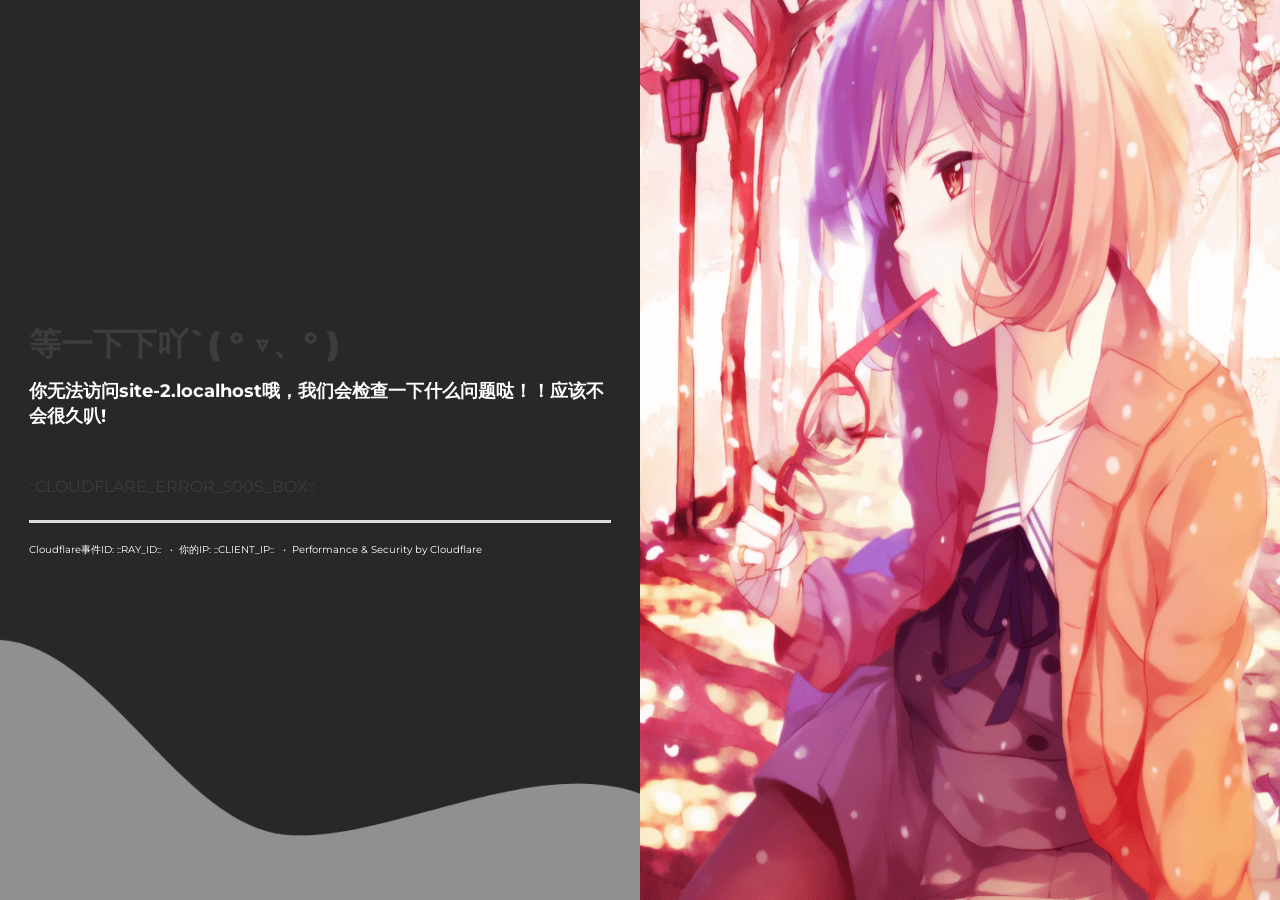
==== 5xx.html @ 1e0dc393 "Add WAF block page and CDN info worker with styles - Created a new HTML file for the WAF block page " ====
﻿<!DOCTYPE html>
<html lang="en">
<head>
    <title>无法连接到服务器 | ${hostText}</title>
    <meta charset="utf-8">
    <meta name="viewport" content="width=device-width, initial-scale=1, shrink-to-fit=no">
    <link rel="dns-prefetch" href="//fonts.gstatic.com">
    <link href="https://fonts.googleapis.com/css?family=Montserrat:400,500,600,900" rel="stylesheet">
    <link rel="stylesheet" href="assets/css/shared.css">
</head>
<body class="antialiased font-sans">
    <script id="page-config" type="application/json">{"title":"无法连接到服务器 | ${hostText}","hero":"等一下下吖ˋ( ° ▽、° )","messageHtml":"<h1 class=\"oops\" data-domain-text=\"你无法访问${hostText}哦，我们会检查一下什么问题哒！！应该不会很久叭!\">你无法访问${hostText}哦，我们会检查一下什么问题哒！！应该不会很久叭!</h1>","contentHtml":"::CLOUDFLARE_ERROR_500S_BOX::","image":"assets/images/5xx.png"}</script>
    <div id="page-root"></div>
    <script src="assets/js/theme.js"></script>
    <script src="assets/js/page-utils.js"></script>
    <script src="assets/js/page-renderer.js"></script>
</body>
</html>
---- assets/css/shared.css ----
﻿:root {
  --text-color: #3d3d3d;
  --muted-color: #747474;
  --border-color: #d3d3d3;
}

html {
  line-height: 1.15;
  -ms-text-size-adjust: 100%;
  -webkit-text-size-adjust: 100%;
  box-sizing: border-box;
}

body {
  margin: 0;
  font-family: 'Montserrat', sans-serif;
  background: #f8fafc;
  color: var(--text-color);
  -webkit-font-smoothing: antialiased;
  -moz-osx-font-smoothing: grayscale;
}

*, *::before, *::after { box-sizing: inherit; }
p { margin: 5px 0; }

/* Layout helpers used by the original templates */
.w-full { width: 100%; }
.flex { display: flex; }
.items-center { align-items: center; }
.justify-center { justify-content: center; }
.relative { position: relative; }
.absolute { position: absolute; }
.pb-full { padding-bottom: 100%; }
.max-w-sm { max-width: 40rem; }
.min-h-screen { min-height: 100vh; }
.h-2 { height: 0.18rem; }
.m-8 { margin: .5rem 1.8rem; }
.my-3 { margin-top: .75rem; margin-bottom: .75rem; }
.mb-7 { margin-bottom: 1rem; }
.leading-normal { line-height: 1.5; }
.bg-grey-light { background-color: #ddd; }
.text-5xl { font-size: 2rem; }
.text-2xl { font-size: 1.5rem; }
.text-grey-darker { color: #606f7b; }
.font-sans { font-family: 'Montserrat', sans-serif; }
.antialiased { -webkit-font-smoothing: antialiased; -moz-osx-font-smoothing: grayscale; }
.font-black { font-weight: 900; }

.main-body { min-height: 100vh; }
.left-sec {
  background-image: url('../images/bg-1x.jpg');
  background-position: bottom;
  background-size: contain;
  background-repeat: no-repeat;
  color: var(--text-color);
}
.left-sec p,
.left-sec ul li,
.left-sec h1 {
  font-size: 12px;
  color: var(--text-color);
  line-height: 1.35;
}
.left-sec ul { padding-left: 1.1rem; }
.left-sec ul li { margin-bottom: 1rem; }
.left-sec ul li strong { font-weight: 600; }
.left-sec p.std-text.bold { font-weight: 600; }
.left-sec p.highlight { font-size: 14px; font-weight: 600; }

.content-body { max-height: 66vh; overflow-y: auto; }
.sub-header h1 { font-size: 1.15rem !important; }
.sub-footer p { color: var(--muted-color); }
.sub-footer ul { padding: 0; }
.sub-footer ul li { color: var(--text-color); font-size: 10px; display: inline; margin-left: 5px; }
.sub-footer ul li:first-child { margin-left: 0; }
.sub-footer ul li::before { content: '•'; padding-right: 6px; }
.sub-footer ul li:first-child::before { content: none; }

.right-sec { background-size: 100% 100%; }

body.dark-mode {
  background-color: rgba(0, 0, 0, 0.842);
  color: white;
}
body.dark-mode .oops,
body.dark-mode .sub-footer ul li,
body.dark-mode .left-sec p,
body.dark-mode .left-sec h1,
body.dark-mode .left-sec ul li {
  color: white !important;
}

@media (max-width: 767px) {
  .main-body { display: grid; }
  .left-sec {
    order: 2;
    text-align: center;
    height: 70vh;
    background-image: url('../images/bg-1x-mobile.png') !important;
  }
  .right-sec {
    order: 1;
    padding-bottom: unset;
    background-size: 100% 185% !important;
    background-position: center;
    height: 30vh;
  }
  .m-8 { margin: .5rem 1.8rem; }
  .content-body { max-height: 66vh; overflow-y: auto; }
  .text-5xl { font-size: 1.7rem; }
  .mb-7 { margin-bottom: 1rem; }
  .sub-header h1 { font-size: 1.15rem !important; }
}

@media (min-width: 768px) {
  .md\:flex { display: flex; }
  .md\:w-1\/2 { width: 50%; }
  .md\:min-h-screen { min-height: 100vh; }
  .md\:pb-0 { padding-bottom: 0; }
  .md\:text-3xl { font-size: 1.875rem; }
  .md\:text-15xl { font-size: 2rem; }
  .md\:my-6 { margin-top: 1.5rem; margin-bottom: 1rem; }
}

@media (min-width: 768px) and (max-width: 992px) {
  .md\:w-1\/2 { width: 70%; }
  .md\:w-1\/2:last-child { width: 30%; }
  .right-sec { background-size: unset !important; }
  .left-sec { background-image: url('../images/bg-1x-tablet.png') !important; }
}

@media (min-width: 992px) {
  .lg\:bg-center { background-position: center; }
}
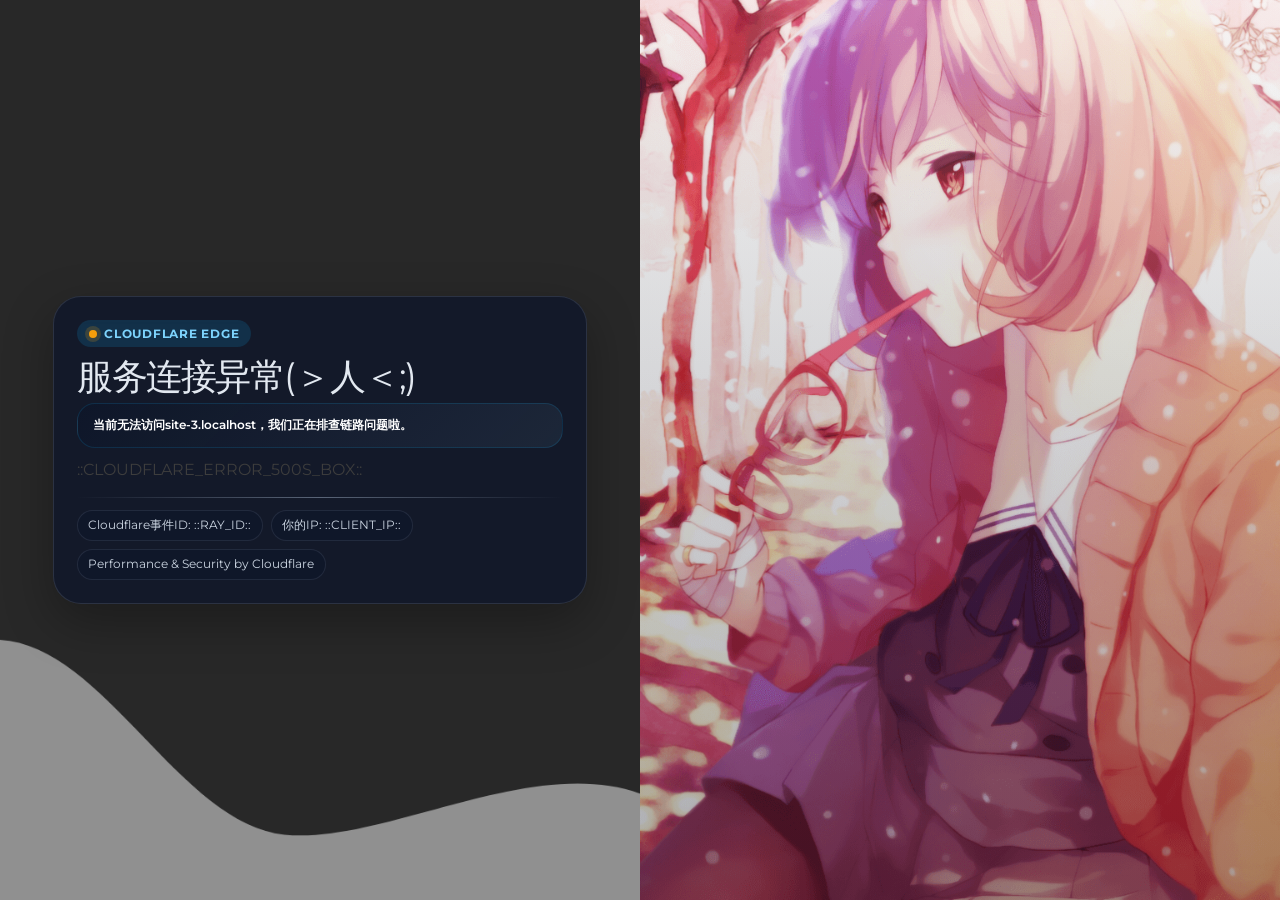
==== commit 004da478: "style: optimize the user experience. Signed-off-by: Milinda Brantini <C_A_T_T_E_R_Y@outlook.com>" ====
--- a/5xx.html
+++ b/5xx.html
@@ -1,18 +1,16 @@
 ﻿<!DOCTYPE html>
 <html lang="en">
 <head>
-    <title>无法连接到服务器 | ${hostText}</title>
     <meta charset="utf-8">
     <meta name="viewport" content="width=device-width, initial-scale=1, shrink-to-fit=no">
-    <link rel="dns-prefetch" href="//fonts.gstatic.com">
-    <link href="https://fonts.googleapis.com/css?family=Montserrat:400,500,600,900" rel="stylesheet">
+    <link rel="preconnect" href="https://fonts.gstatic.com" crossorigin>
+    <link rel="preconnect" href="https://fonts.googleapis.com" crossorigin>
+    <link href="https://fonts.googleapis.com/css2?family=Montserrat:wght@400;500;600;900&display=swap" rel="stylesheet">
     <link rel="stylesheet" href="assets/css/shared.css">
 </head>
 <body class="antialiased font-sans">
-    <script id="page-config" type="application/json">{"title":"无法连接到服务器 | ${hostText}","hero":"等一下下吖ˋ( ° ▽、° )","messageHtml":"<h1 class=\"oops\" data-domain-text=\"你无法访问${hostText}哦，我们会检查一下什么问题哒！！应该不会很久叭!\">你无法访问${hostText}哦，我们会检查一下什么问题哒！！应该不会很久叭!</h1>","contentHtml":"::CLOUDFLARE_ERROR_500S_BOX::","image":"assets/images/5xx.png"}</script>
+    <script id="page-config" type="application/json">{"title":"无法连接到服务器 | ${hostText}","accent":"yellow","hero":"服务连接异常(＞人＜;)","messageHtml":"<p class=\"page-summary\" data-domain-text=\"当前无法访问${hostText}，我们正在排查链路问题啦。\">当前无法访问${hostText}，我们正在排查链路问题啦。</p>","contentHtml":"::CLOUDFLARE_ERROR_500S_BOX::","image":"assets/images/5xx.png"}</script>
     <div id="page-root"></div>
-    <script src="assets/js/theme.js"></script>
-    <script src="assets/js/page-utils.js"></script>
-    <script src="assets/js/page-renderer.js"></script>
+    <script src="assets/js/page.js"></script>
 </body>
-</html>
+</html>
--- a/assets/css/shared.css
+++ b/assets/css/shared.css
@@ -14,7 +14,9 @@
 body {
   margin: 0;
   font-family: 'Montserrat', sans-serif;
-  background: #f8fafc;
+  background:
+    radial-gradient(circle at top left, rgba(255, 255, 255, 0.96), rgba(255, 255, 255, 0.84) 38%, rgba(248, 250, 252, 1) 100%),
+    #f8fafc;
   color: var(--text-color);
   -webkit-font-smoothing: antialiased;
   -moz-osx-font-smoothing: grayscale;
@@ -23,7 +25,6 @@
 *, *::before, *::after { box-sizing: inherit; }
 p { margin: 5px 0; }
 
-/* Layout helpers used by the original templates */
 .w-full { width: 100%; }
 .flex { display: flex; }
 .items-center { align-items: center; }
@@ -46,7 +47,216 @@
 .antialiased { -webkit-font-smoothing: antialiased; -moz-osx-font-smoothing: grayscale; }
 .font-black { font-weight: 900; }
 
-.main-body { min-height: 100vh; }
+.main-body {
+  min-height: 100vh;
+  position: relative;
+  overflow: hidden;
+}
+
+.page-shell::before,
+.page-shell::after {
+  content: '';
+  position: absolute;
+  inset: auto;
+  border-radius: 999px;
+  pointer-events: none;
+  filter: blur(10px);
+  opacity: 0.55;
+}
+
+.page-shell::before {
+  width: 18rem;
+  height: 18rem;
+  top: -6rem;
+  left: -5rem;
+  background: rgba(56, 189, 248, 0.18);
+}
+
+.page-shell::after {
+  width: 22rem;
+  height: 22rem;
+  right: -8rem;
+  bottom: -8rem;
+  background: rgba(59, 130, 246, 0.14);
+}
+
+.content-panel {
+  position: relative;
+  z-index: 1;
+  padding: clamp(0.9rem, 2.2vw, 1.5rem);
+}
+
+.info-card {
+  width: min(100%, 41rem);
+  background: rgba(255, 255, 255, 0.92);
+  border: 1px solid rgba(148, 163, 184, 0.28);
+  border-radius: 28px;
+  padding: clamp(1rem, 2vw, 1.45rem);
+  box-shadow: 0 18px 50px rgba(15, 23, 42, 0.12);
+  backdrop-filter: blur(14px);
+}
+
+.accent-blue {
+  --accent-rgb: 14 165 233;
+  --accent-rgb-soft: 56 189 248;
+  --accent-ink: #075985;
+  --accent-bg: rgba(56, 189, 248, 0.12);
+  --accent-border: rgba(14, 165, 233, 0.16);
+  --accent-glow: rgba(14, 165, 233, 0.16);
+}
+
+.accent-yellow {
+  --accent-rgb: 245 158 11;
+  --accent-rgb-soft: 251 191 36;
+  --accent-ink: #92400e;
+  --accent-bg: rgba(251, 191, 36, 0.14);
+  --accent-border: rgba(245, 158, 11, 0.2);
+  --accent-glow: rgba(245, 158, 11, 0.18);
+}
+
+.accent-red {
+  --accent-rgb: 239 68 68;
+  --accent-rgb-soft: 248 113 113;
+  --accent-ink: #991b1b;
+  --accent-bg: rgba(248, 113, 113, 0.14);
+  --accent-border: rgba(239, 68, 68, 0.2);
+  --accent-glow: rgba(239, 68, 68, 0.18);
+}
+
+.accent-green {
+  --accent-rgb: 34 197 94;
+  --accent-rgb-soft: 74 222 128;
+  --accent-ink: #166534;
+  --accent-bg: rgba(74, 222, 128, 0.14);
+  --accent-border: rgba(34, 197, 94, 0.2);
+  --accent-glow: rgba(34, 197, 94, 0.18);
+}
+
+.eyebrow {
+  display: inline-flex;
+  align-items: center;
+  gap: 0.45rem;
+  padding: 0.4rem 0.75rem;
+  border-radius: 999px;
+  background: var(--accent-bg, rgba(56, 189, 248, 0.12));
+  color: var(--accent-ink, #075985);
+  font-size: 0.78rem;
+  font-weight: 700;
+  letter-spacing: 0.06em;
+  text-transform: uppercase;
+}
+
+.eyebrow::before {
+  content: '';
+  width: 0.5rem;
+  height: 0.5rem;
+  border-radius: 999px;
+  background: rgb(var(--accent-rgb, 14 165 233));
+  box-shadow: 0 0 0 4px var(--accent-glow, rgba(14, 165, 233, 0.16));
+}
+
+.hero-title {
+  margin: 0.65rem 0 0.45rem;
+  font-size: clamp(1.5rem, 2.8vw, 2.35rem);
+  line-height: 1.02;
+  letter-spacing: -0.04em;
+  color: #0f172a;
+}
+
+.domain-highlight {
+  margin-top: 0.55rem;
+  padding: 0.82rem 0.95rem;
+  border-radius: 18px;
+  background: linear-gradient(135deg, rgb(var(--accent-rgb, 14 165 233) / 0.09), rgb(var(--accent-rgb-soft, 56 189 248) / 0.05));
+  border: 1px solid var(--accent-border, rgba(14, 165, 233, 0.16));
+  color: #0f172a;
+}
+
+.page-summary {
+  margin: 0;
+  color: var(--accent-ink, #0f172a);
+  font-size: 0.95rem;
+  line-height: 1.6;
+  font-weight: 600;
+}
+
+.domain-highlight .sub-header h1,
+.domain-highlight .sub-header p,
+.domain-highlight .sub-header span {
+  color: var(--accent-ink, #0f172a);
+}
+
+.page-body {
+  margin-top: 0.85rem;
+}
+
+.footer-stack {
+  margin-top: 0.9rem;
+  display: grid;
+  gap: 0.55rem;
+}
+
+.footer-divider {
+  height: 1px;
+  background: linear-gradient(90deg, transparent, rgba(148, 163, 184, 0.55), transparent);
+  margin: 0.2rem 0 0.75rem;
+}
+
+.footer-chips {
+  display: flex;
+  flex-wrap: wrap;
+  gap: 0.5rem;
+}
+
+.footer-chips span {
+  display: inline-flex;
+  align-items: center;
+  padding: 0.45rem 0.65rem;
+  border-radius: 999px;
+  background: rgba(248, 250, 252, 0.92);
+  border: 1px solid rgba(148, 163, 184, 0.18);
+  color: var(--muted-color);
+  font-size: 0.75rem;
+  line-height: 1.2;
+}
+
+/* Worker-specific styles */
+.metric-grid {
+  display: grid;
+  grid-template-columns: repeat(2, minmax(0, 1fr));
+  gap: 0.65rem;
+  margin-top: 0.85rem;
+}
+
+.metric {
+  padding: 0.75rem 0.85rem;
+  border-radius: 16px;
+  background: #ffffff;
+  border: 1px solid rgba(148, 163, 184, 0.22);
+}
+
+.metric-label {
+  display: block;
+  color: #64748b;
+  font-size: 0.72rem;
+  letter-spacing: 0.05em;
+  text-transform: uppercase;
+  margin-bottom: 0.25rem;
+}
+
+.metric-value {
+  display: block;
+  color: #0f172a;
+  font-size: 0.92rem;
+  font-weight: 700;
+  line-height: 1.3;
+  word-break: break-word;
+}
+
+.sub-footer {
+  margin-top: 0;
+}
+
 .left-sec {
   background-image: url('../images/bg-1x.jpg');
   background-position: bottom;
@@ -54,6 +264,7 @@
   background-repeat: no-repeat;
   color: var(--text-color);
 }
+
 .left-sec p,
 .left-sec ul li,
 .left-sec h1 {
@@ -61,6 +272,7 @@
   color: var(--text-color);
   line-height: 1.35;
 }
+
 .left-sec ul { padding-left: 1.1rem; }
 .left-sec ul li { margin-bottom: 1rem; }
 .left-sec ul li strong { font-weight: 600; }
@@ -76,13 +288,73 @@
 .sub-footer ul li::before { content: '•'; padding-right: 6px; }
 .sub-footer ul li:first-child::before { content: none; }
 
-.right-sec { background-size: 100% 100%; }
+.right-sec {
+  background-size: 100% 100%;
+  position: relative;
+  min-height: 34vh;
+  overflow: hidden;
+}
+
+.right-sec::before,
+.right-overlay {
+  content: '';
+  position: absolute;
+  inset: 0;
+  pointer-events: none;
+}
+
+.right-sec::before {
+  background: linear-gradient(180deg, rgba(15, 23, 42, 0.03), rgba(15, 23, 42, 0.2));
+}
+
+.right-overlay {
+  background:
+    radial-gradient(circle at top right, rgba(255, 255, 255, 0.25), transparent 42%),
+    linear-gradient(180deg, rgba(255, 255, 255, 0.06), rgba(15, 23, 42, 0.18));
+}
 
 body.dark-mode {
   background-color: rgba(0, 0, 0, 0.842);
+  background-image: none;
   color: white;
 }
-body.dark-mode .oops,
+
+body.dark-mode .page-shell::before,
+body.dark-mode .page-shell::after {
+  display: none;
+}
+
+body.dark-mode .info-card {
+  background: rgba(15, 23, 42, 0.82);
+  border-color: rgba(148, 163, 184, 0.18);
+  box-shadow: 0 18px 50px rgba(0, 0, 0, 0.3);
+}
+
+body.dark-mode .eyebrow {
+  background: rgba(14, 165, 233, 0.16);
+  color: #7dd3fc;
+}
+
+body.dark-mode .hero-title,
+body.dark-mode .domain-highlight {
+  color: #e2e8f0;
+}
+
+body.dark-mode .domain-highlight {
+  background: linear-gradient(135deg, rgba(15, 23, 42, 0.88), rgba(30, 41, 59, 0.92));
+  border-color: rgba(14, 165, 233, 0.16);
+}
+
+body.dark-mode .footer-chips span {
+  background: rgba(15, 23, 42, 0.72);
+  border-color: rgba(148, 163, 184, 0.14);
+  color: #cbd5e1;
+}
+
+body.dark-mode .oops {
+  color: #e2e8f0 !important;
+}
+
 body.dark-mode .sub-footer ul li,
 body.dark-mode .left-sec p,
 body.dark-mode .left-sec h1,
@@ -90,26 +362,42 @@
   color: white !important;
 }
 
+body.dark-mode .metric {
+  background: rgba(30, 41, 59, 0.8);
+  border-color: rgba(148, 163, 184, 0.14);
+}
+
+body.dark-mode .metric-label {
+  color: #94a3b8;
+}
+
+body.dark-mode .metric-value {
+  color: #e2e8f0;
+}
+
 @media (max-width: 767px) {
-  .main-body { display: grid; }
+  .main-body { display: flex; flex-direction: column; }
   .left-sec {
     order: 2;
     text-align: center;
-    height: 70vh;
+    min-height: 64vh;
     background-image: url('../images/bg-1x-mobile.png') !important;
   }
   .right-sec {
     order: 1;
     padding-bottom: unset;
-    background-size: 100% 185% !important;
-    background-position: center;
-    height: 30vh;
+    background-size: cover !important;
+    background-position: center center;
+    min-height: 28vh;
   }
   .m-8 { margin: .5rem 1.8rem; }
-  .content-body { max-height: 66vh; overflow-y: auto; }
+  .content-body { max-height: none; overflow-y: visible; }
   .text-5xl { font-size: 1.7rem; }
-  .mb-7 { margin-bottom: 1rem; }
-  .sub-header h1 { font-size: 1.15rem !important; }
+  .mb-7 { margin-bottom: 0.9rem; }
+  .footer-chips { flex-direction: column; }
+  .footer-chips span { width: 100%; }
+  .sub-header h1 { font-size: 1.08rem !important; }
+  .metric-grid { grid-template-columns: 1fr; }
 }
 
 @media (min-width: 768px) {
@@ -131,4 +419,4 @@
 
 @media (min-width: 992px) {
   .lg\:bg-center { background-position: center; }
-}
+}
